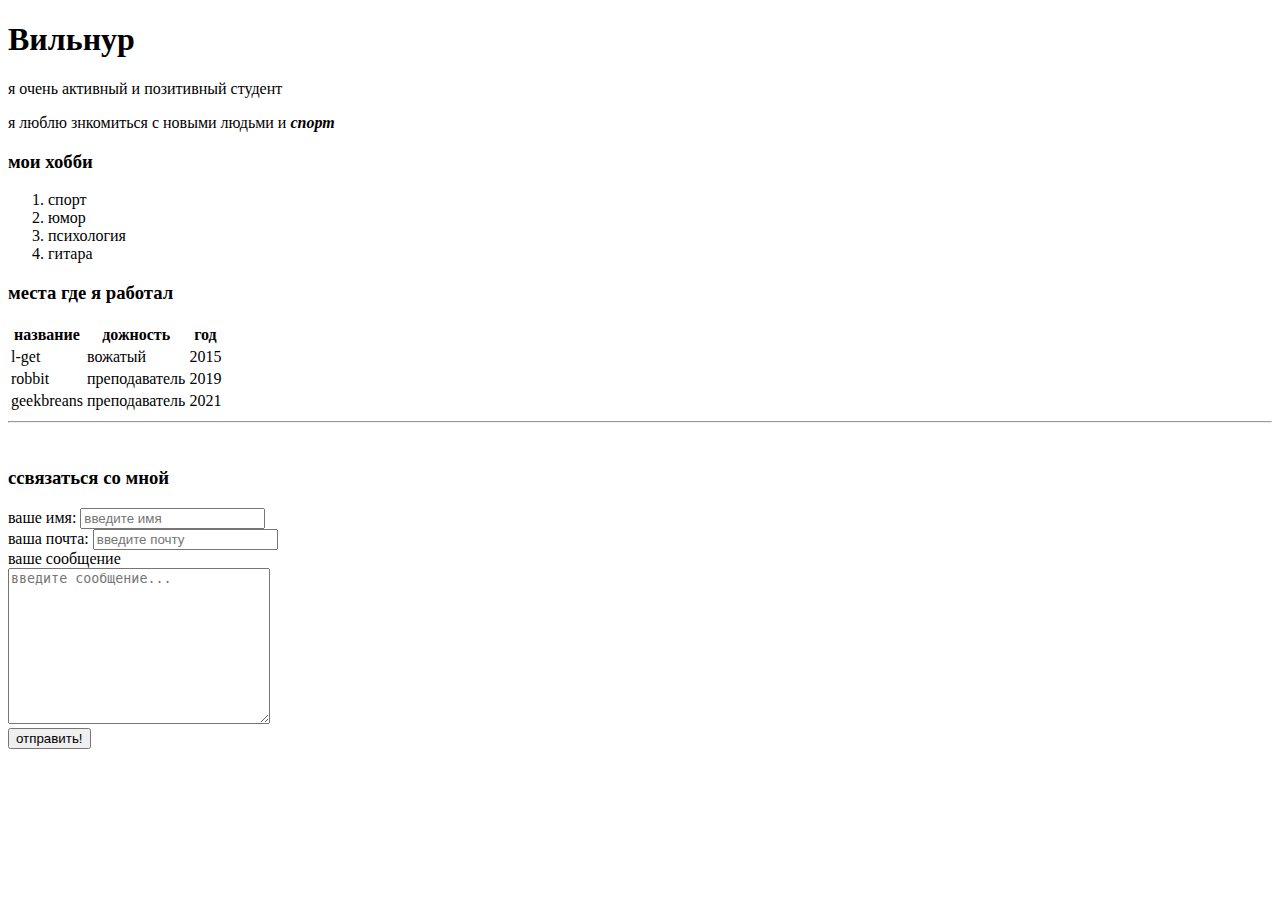
==== index.html @ 153dd281 "Rename 24минутаjs.html to index.html" ====
<!DOCTYPE html>
<html lang="en">
<head>
    <meta charset="UTF-8">
    <meta name="keywords" content="резюме,работа,вакасия,разработчик">
    <meta name="description" content="резюме гениального сотрудника, который вас удивит">


     
    <title>vilnur</title>
</head>
<body>
    <h1>Вильнур </h1> 
<p>я очень активный и позитивный студент</p>
<p>я люблю знкомиться с новыми людьми и <em><strong>спорт</strong></em></p>
<h3>мои хобби </h3>
<ol>
    <li>спорт</li>
    <li>юмор</li>
    <li>психология</li>
    <li>гитара</li>
</ol>    

<h3>места где я работал</h3>

<table>
    <thead>
        <tr>
            <th>название</th>
            <th>дожность</th>
            <th>год</th>
        </tr>
    </thead>
    <tbody>
            <tr>
                <td>l-get</td>
                <td>вожатый</td>
                <td> 2015</td>
            </tr>
            <tr>
                <td>robbit</td>
                <td>преподаватель</td>
                <td>2019 </td>
            </tr>
            <tr>
                <td>geekbreans</td>
                <td>преподаватель</td>
                <td>2021 </td>
            </tr>
    </tbody>
</table>
<hr>
<br>
<h3>cсвязаться со мной </h3>
<form action="">
    <div>
    <label for="name"></label>ваше имя:
    <input type="text" placeholder="введите имя" id="name">
</div>
<div>
    <label for="email"></label>ваша почта:
    <input type="email"  placeholder="введите почту " id="email">
</div>
<div>
    <label for="message"></label>ваше сообщение
    <br>
    <textarea name="message " id="message" cols="30" rows="10" placeholder="введите сообщение..."></textarea> 
</div>
<button type="submit">
    отправить!
</button>



</form>
<script src="app.js"></script>
</body>
</html>
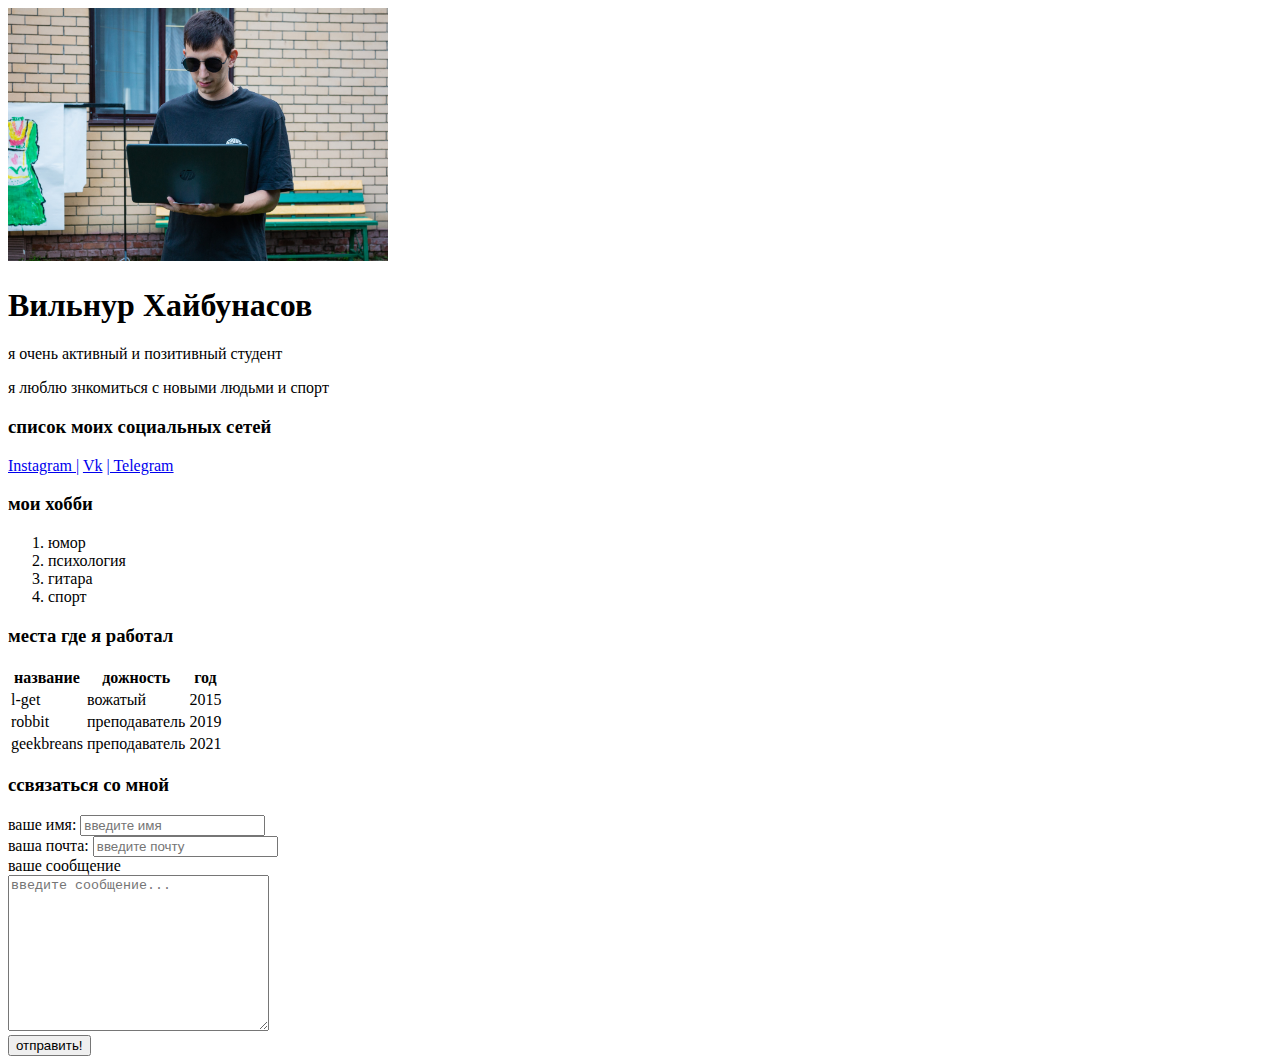
==== commit 1a4489e4: "add styles" ====
--- a/index.html
+++ b/index.html
@@ -4,26 +4,37 @@
     <meta charset="UTF-8">
     <meta name="keywords" content="резюме,работа,вакасия,разработчик">
     <meta name="description" content="резюме гениального сотрудника, который вас удивит">
-
-
-     
+    <link rel="stylesheet" href="forindex.css"> 
     <title>vilnur</title>
 </head>
-<body>
-    <h1>Вильнур </h1> 
-<p>я очень активный и позитивный студент</p>
-<p>я люблю знкомиться с новыми людьми и <em><strong>спорт</strong></em></p>
-<h3>мои хобби </h3>
-<ol>
-    <li>спорт</li>
-    <li>юмор</li>
-    <li>психология</li>
-    <li>гитара</li>
-</ol>    
+    <body>
+        <div class="container">
+        <div class="info">
+            <img class="img" src="профиль.jpg" alt="тут фотка моя" width="380px">
+        <div class="info-text"><h1>Вильнур Хайбунасов</h1> 
+            <p>я очень активный и позитивный студент</p>
+            <p>я люблю знкомиться с новыми людьми и спорт</p>
+            <div class="net">
+        <h3 >список моих социальных сетей</h3>
+        <a class="btn1" href="https://www.instagram.com/vilnur_x/" target="_blank">Instagram |</a>
+        <a class="btn1" href="https://vk.com/mr.vilnur" target="_blank">Vk</a>
+        <a class="btn1" href="https://t.me/VilnurX" target="_blank">| Telegram </a>
+    </div>
+    </div>
+    </div>
+    <div class="card hobby" >   
+    <h3>мои хобби </h3>
+        <ol class="list">
+            <li>юмор</li>
+            <li>психология</li>
+            <li>гитара</li>
+            <li>спорт</li>
+        </ol>    
+    </div> 
+    <div class="card works">
+    <h3>места где я работал</h3>
 
-<h3>места где я работал</h3>
-
-<table>
+<table class="table">
     <thead>
         <tr>
             <th>название</th>
@@ -49,30 +60,35 @@
             </tr>
     </tbody>
 </table>
-<hr>
-<br>
-<h3>cсвязаться со мной </h3>
-<form action="">
-    <div>
+</div>
+
+<div class="card contact">
+
+<form clss="form">
+   <h3>cсвязаться со мной </h3> 
+   <div class="form-group">
     <label for="name"></label>ваше имя:
     <input type="text" placeholder="введите имя" id="name">
 </div>
-<div>
+<div class="form-group">
     <label for="email"></label>ваша почта:
     <input type="email"  placeholder="введите почту " id="email">
 </div>
-<div>
+<div div class="form-group">
     <label for="message"></label>ваше сообщение
     <br>
     <textarea name="message " id="message" cols="30" rows="10" placeholder="введите сообщение..."></textarea> 
-</div>
-<button type="submit">
+</div div class="form-group">
+<button  class="btn" type="submit" >
     отправить!
 </button>
 
 
 
+
 </form>
+</div>
+</div>
 <script src="app.js"></script>
 </body>
-</html>
+</html>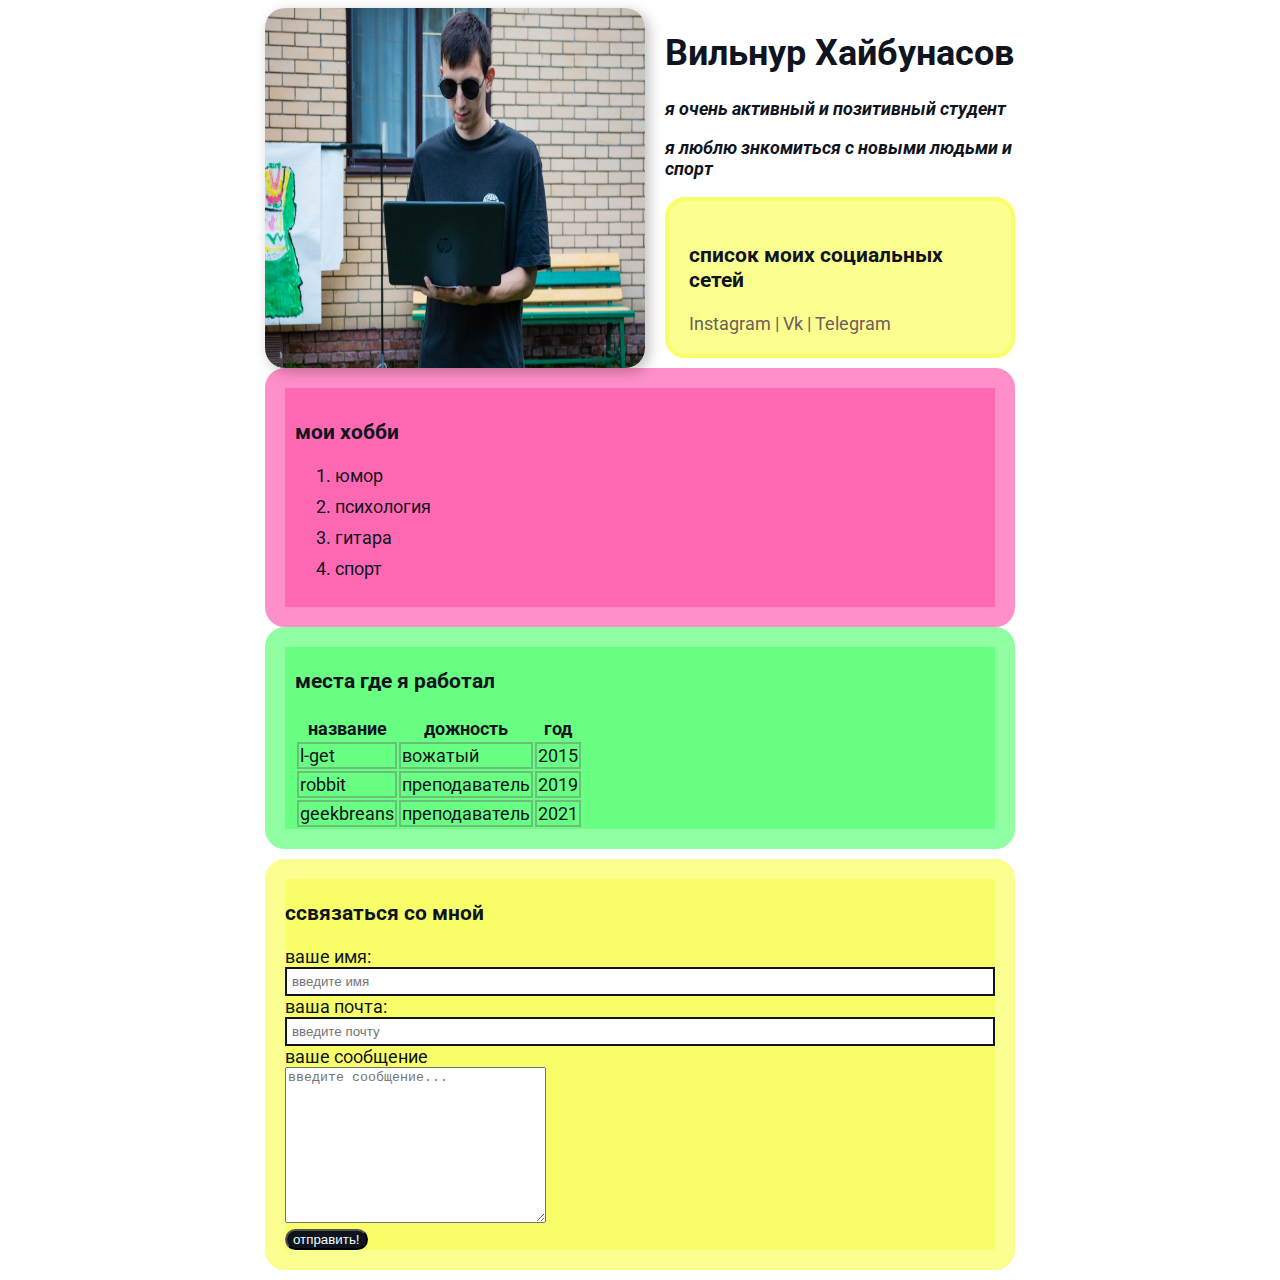
==== commit 961487f0: "Update index.html" ====
--- a/index.html
+++ b/index.html
@@ -4,7 +4,7 @@
     <meta charset="UTF-8">
     <meta name="keywords" content="резюме,работа,вакасия,разработчик">
     <meta name="description" content="резюме гениального сотрудника, который вас удивит">
-    <link rel="stylesheet" href="forindex.css"> 
+    <link rel="stylesheet" href="forIndex.css"> 
     <title>vilnur</title>
 </head>
     <body>
@@ -91,4 +91,4 @@
 </div>
 <script src="app.js"></script>
 </body>
-</html>+</html>
--- a/forIndex.css
+++ b/forIndex.css
@@ -0,0 +1,140 @@
+@import url('https://fonts.googleapis.com/css2?family=Roboto&display=swap');
+body{font-size: 18px;
+    font-family:'Roboto',sans-serif;
+    font-weight: normal;
+    color:#0f141e;
+    
+}
+img{
+    box-shadow: 4px 4px 14px rgba(0, 0, 0, 0.25);
+    border-radius: 20px;
+}
+.info-text p {
+    font-style: italic;
+    font-weight: bold;
+}
+.hobby{
+    border: 20px solid #FF8FC8;
+    background-color: #FF69B4;
+    border-radius: 20px;
+    padding: 10px;
+
+}
+.works{
+    padding-left: 10px;
+    margin-bottom: 10px;
+    background-color: #69FF83;
+    border-radius: 20px;
+    border:20px solid #8FFFA2;
+    
+}
+.contact{
+    margin-bottom: 10px;
+    background-color: #F9FF69	;
+    border: 20px solid #FBFF8F;
+    border-radius: 20px;	
+}
+.container{
+    max-width: 750px;
+    margin: auto;
+
+
+}
+.net{
+    margin-bottom: 10px;
+    background: #FBFF8F;
+    border:4px solid #F9FF69;
+    border-radius: 20px;
+    padding: 20px;
+}
+.btn{
+    color:azure;
+    cursor: pointer;
+    background: #0f141e;
+    border-radius: 20px;
+
+}
+a {
+    color: #705d5d;
+    text-decoration: none;
+    cursor: pointer;
+
+
+}
+.btn:hover{
+    color: orange;
+    opacity: 0.8;
+    
+
+}
+a:hover{
+    color: orange;
+    opacity: 0.5;
+    text-decoration: underline;
+
+}
+.btn:active{
+    color: aqua;
+
+}
+.btn:visited{
+    color: blueviolet;
+
+}
+.table td{
+    border:2px solid #6BBF7A;
+}
+.table tr:hover{ 
+    background-color: #22A639;
+}
+
+.list li{
+    margin-bottom: 10px;
+}
+
+    
+    
+    
+
+
+.info-text{
+    margin-left: 20px;
+    
+}
+.info {
+
+   
+    display: flex;
+
+}
+.form h2 {
+    text-align: center;
+}
+.form-group label{
+    display: block;
+    font-size: 18px;
+     
+}
+.form-group input {
+    width: 100%;
+    box-sizing: border-box;
+    border: 2px solid #0f141e;
+    padding: 5px; 
+}
+.body
+{
+max-width: 750px;
+padding-top: 20px;
+
+
+}
+@media(max-width:650px){
+    .card,.container{
+    padding: 10px;
+
+    font-size: 14px;
+    text-align: center;
+    }
+    .img {
+        max-width: 200px;
+    }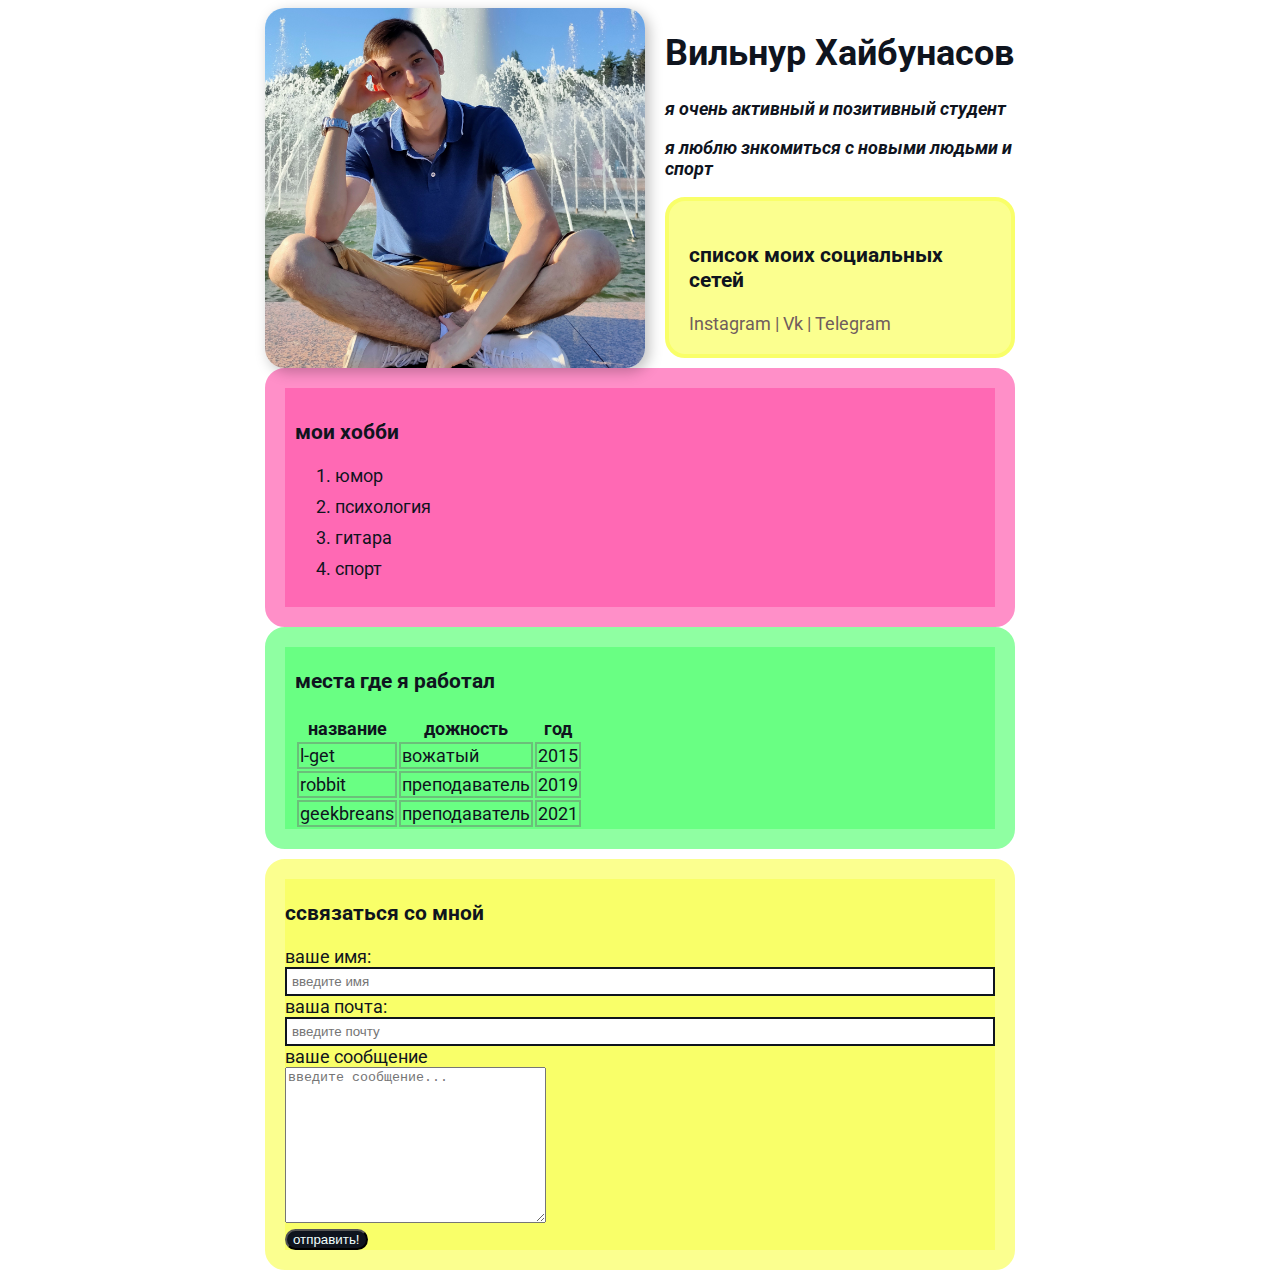
==== commit e83f42e2: "Update index.html" ====
--- a/index.html
+++ b/index.html
@@ -10,7 +10,7 @@
     <body>
         <div class="container">
         <div class="info">
-            <img class="img" src="профиль.jpg" alt="тут фотка моя" width="380px">
+            <img class="img" src="профиль2.jpg" alt="тут фотка моя" width="380px">
         <div class="info-text"><h1>Вильнур Хайбунасов</h1> 
             <p>я очень активный и позитивный студент</p>
             <p>я люблю знкомиться с новыми людьми и спорт</p>
